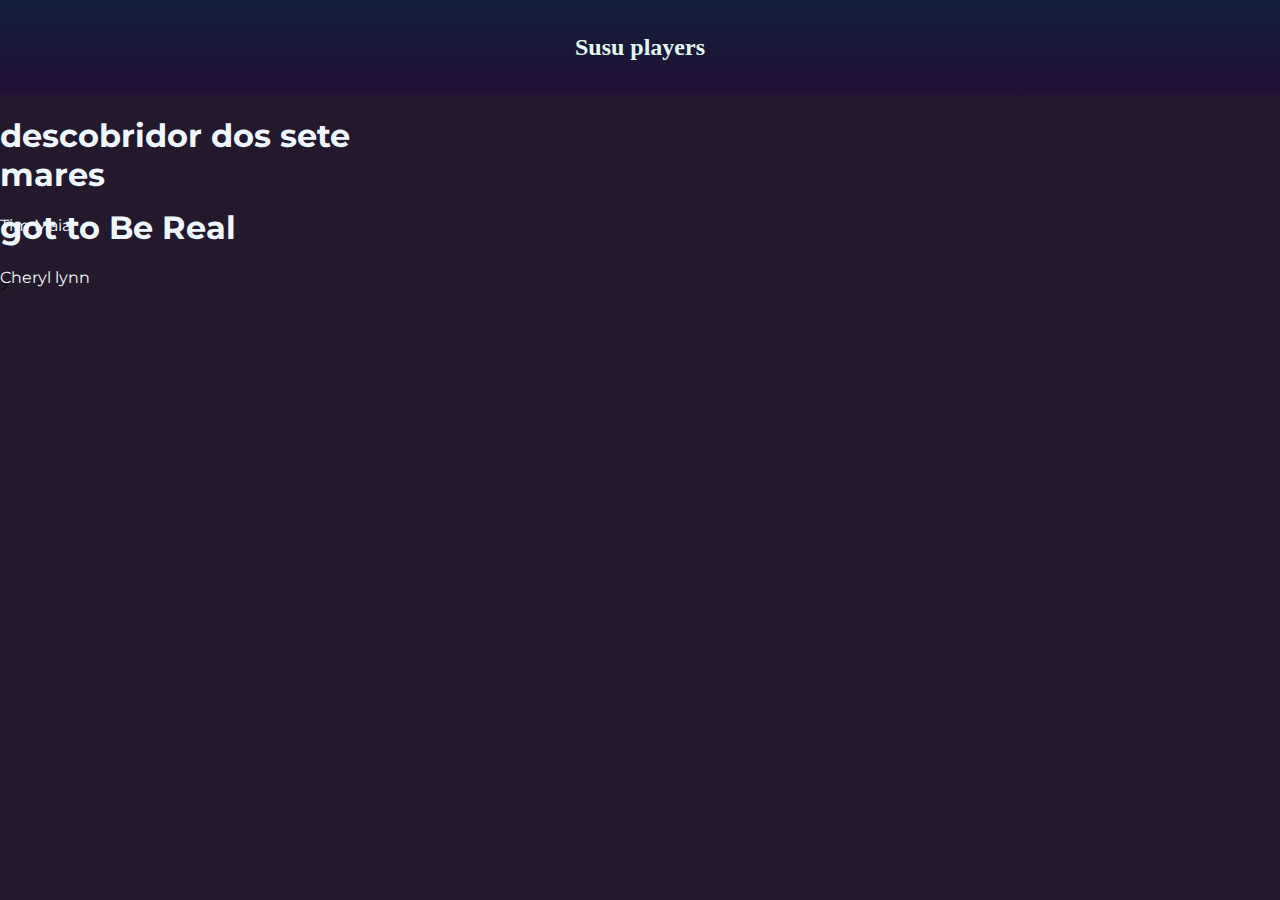
==== prova-1-trim-2b-main/index.html @ 6ccdb355 "Add files via upload" ====
<!DOCTYPE html>
<html lang="pt">
<head>
    <meta charset="UTF-8">
    <meta http-equiv="X-UA-Compatible" content="IE=edge">
    <meta name="viewport" content="width=device-width, initial-scale=1.0">
    <link rel="stylesheet" href="style.css">
    <link rel="preconnect" href="https://fonts.googleapis.com">
    <link rel="preconnect" href="https://fonts.gstatic.com" crossorigin>
    <link href="https://fonts.googleapis.com/css2?family=Montserrat&display=swap" rel="stylesheet">
    <title>Document</title>
</head>
<body>
  <header class="cabecalho">
      <h2>Susu players</h2>
  </header>  
<section>
 
    <div id="player">
      <h1>
        descobridor dos sete mares
      </h1>
      <p> Tim Maia</p>
    </div>
<div id="player2">
  <h1>
    got to Be Real
  </h1>
  <p>Cheryl lynn</p>
</div>
<div id=>
>
</div>

</div>
    
</section>
</body>
</html>
---- prova-1-trim-2b-main/style.css ----
.cabecalho {
    position:relative;
    padding: 14px 70px;
    text-align: center;
    background-image:linear-gradient(to top,rgba(35, 6, 58, 0.527), rgb(17, 32, 58));
    color: rgb(227, 248, 243);
}
.texto{
    position: relative; 
font-size: 30px;
text-align: center;
list-style: none;


}
body{
    margin: 0px;
    background-color: rgba(13, 1, 22, 0.904);
}

#player{

background-color: transparent;
height: 70px;
width: 450px;
top: 300px;
left:100px;
font-family: 'Montserrat', sans-serif;
color:aliceblue;

}
#player2{
    background-color: transparent;
    height: 70px;
    width: 450px;
    top: 400px;
    left: 100px;
    font-family: 'Montserrat', sans-serif;
    color: aliceblue;
}
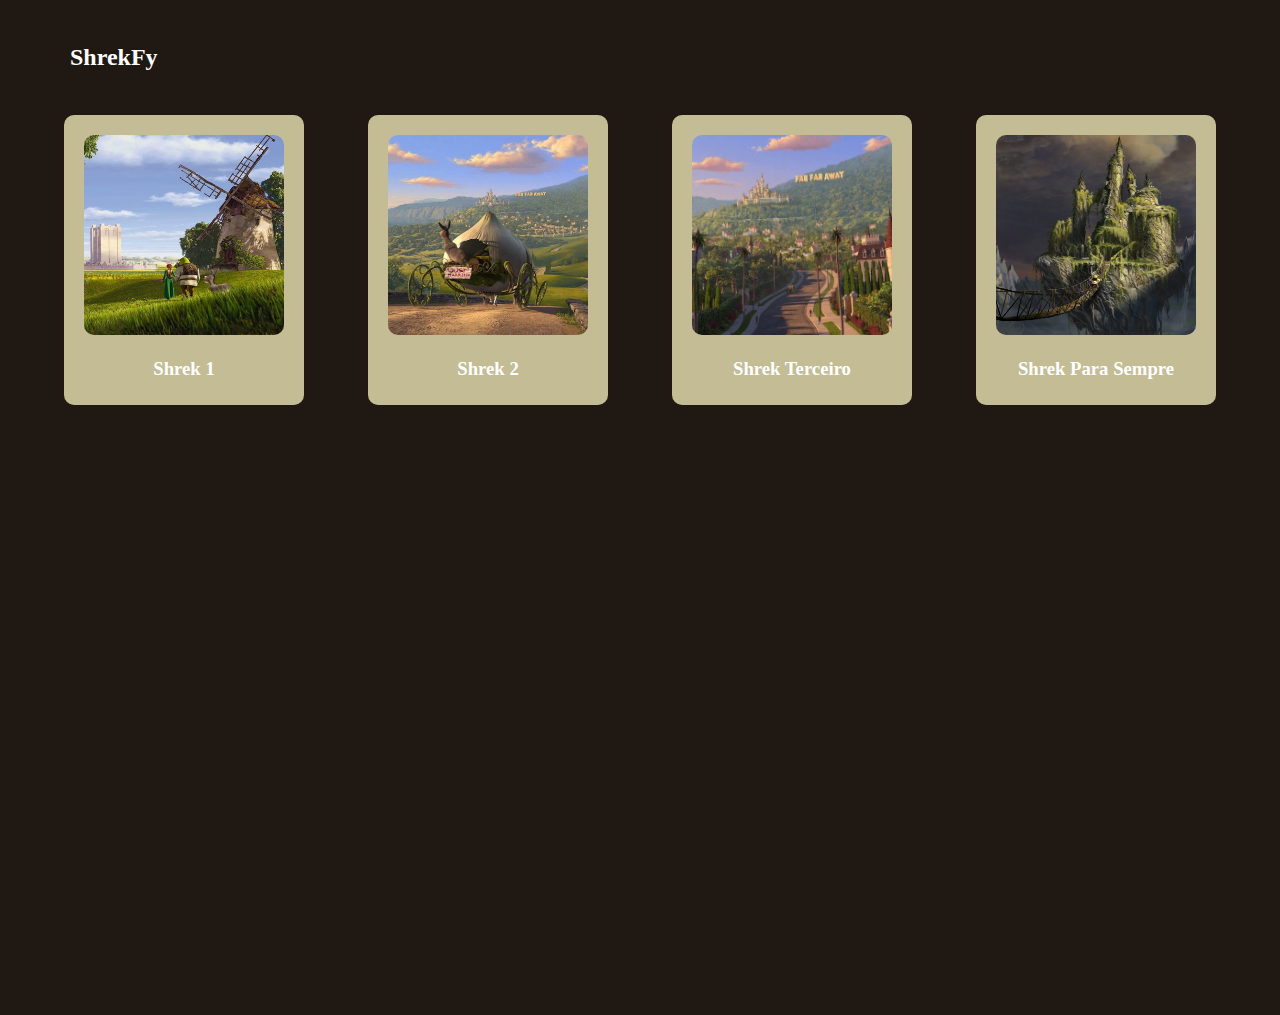
==== commit ab3c810a: "Add files via upload" ====
--- a/prova-1-trim-2b-main/index.html
+++ b/prova-1-trim-2b-main/index.html
@@ -8,32 +8,47 @@
     <link rel="preconnect" href="https://fonts.googleapis.com">
     <link rel="preconnect" href="https://fonts.gstatic.com" crossorigin>
     <link href="https://fonts.googleapis.com/css2?family=Montserrat&display=swap" rel="stylesheet">
-    <title>Document</title>
+    <title>ShrekFy</title>
 </head>
 <body>
   <header class="cabecalho">
-      <h2>Susu players</h2>
+      <h2>ShrekFy</h2>
   </header>  
-<section>
+<section id="main">
+  <a href="shrek1.html">
+<div class="shrek1">
+  
+  <img src="shrek1.jpg" alt="fotinha" class="imagem">
+  <h3> Shrek 1</h3>
+</div>                                                                      
+</a>
+  <a href="shrek2.html">
+    <div class="shrek2"> 
+
+    
+    <img src="shrek2.jpg" alt="fotinha" class="imagem">
+    <h3>Shrek 2</h3>
+  </div>
+  </a>
+  <a href="shrek3.html">
+  
+               
+  
+  <div class="shrekTerceiro"> 
+   
+    <img src="shrek3.jpg" alt="fotinha" class="imagem" id="imgterceiro">
+    <h3>Shrek Terceiro</h3>
+  </div>
+</a>
+<a href="shrek4.html">
+  <div class="shrek4">
+    
+    <img src="shrek4.jpg" alt="fotinha" class="imagem">
+    <h3> Shrek Para Sempre </h3>
+    </div>
+  </a>
  
-    <div id="player">
-      <h1>
-        descobridor dos sete mares
-      </h1>
-      <p> Tim Maia</p>
-    </div>
-<div id="player2">
-  <h1>
-    got to Be Real
-  </h1>
-  <p>Cheryl lynn</p>
-</div>
-<div id=>
->
-</div>
 
-</div>
     
 </section>
 </body>
-</html>--- a/prova-1-trim-2b-main/style.css
+++ b/prova-1-trim-2b-main/style.css
@@ -1,40 +1,54 @@
-.cabecalho {
-    position:relative;
-    padding: 14px 70px;
-    text-align: center;
-    background-image:linear-gradient(to top,rgba(35, 6, 58, 0.527), rgb(17, 32, 58));
-    color: rgb(227, 248, 243);
-}
-.texto{
-    position: relative; 
-font-size: 30px;
-text-align: center;
-list-style: none;
+:root{
+    --fundo: #201913;
+    --verde: #BOC400;
+    --verdeClaro: #D5DE2E;
+    --bege: #C3BC95;
+    --begeEscuro: #D3CCA5;                                            
+  }
+  .cabecalho {
+      position: relative;
+      padding: 24px 70px;
+     color: white;
+  }
+  
+  body{
+      margin: 0px;
+      background-color: var(--fundo)                                                                                    
+  }
+  #main{
+    display: flex;
+    justify-content: space-evenly;
+    height: 100vh;
+    width: 100vw;
+    
+    
+  }
+  .shrek1, .shrek2, .shrekTerceiro, .shrek4{
+    height: 270px;
+    width: 240px;
+    color: white;
+    background-color: var(--bege);
+    padding-top: 20px;
 
-
-}
-body{
-    margin: 0px;
-    background-color: rgba(13, 1, 22, 0.904);
-}
-
-#player{
-
-background-color: transparent;
-height: 70px;
-width: 450px;
-top: 300px;
-left:100px;
-font-family: 'Montserrat', sans-serif;
-color:aliceblue;
-
-}
-#player2{
-    background-color: transparent;
-    height: 70px;
-    width: 450px;
-    top: 400px;
-    left: 100px;
-    font-family: 'Montserrat', sans-serif;
-    color: aliceblue;
-}
+    text-align: center;           
+    border-radius:10px;
+    border: none;
+    transition: 400ms;
+  }
+  .shrek1:hover, .shrek2:hover, .shrekTerceiro:hover, .shrek4:hover {
+    transform:scale(1.05);                                                                             
+  }
+  a{
+    text-decoration: none;
+    
+  }
+  .imagem{
+    width: 200px;
+    height: 200px;
+    border-radius: 10px;
+  }
+    #imgterceiro{
+        height: 200px;
+    }                                                                                                                                   
+  
+                                                                                                                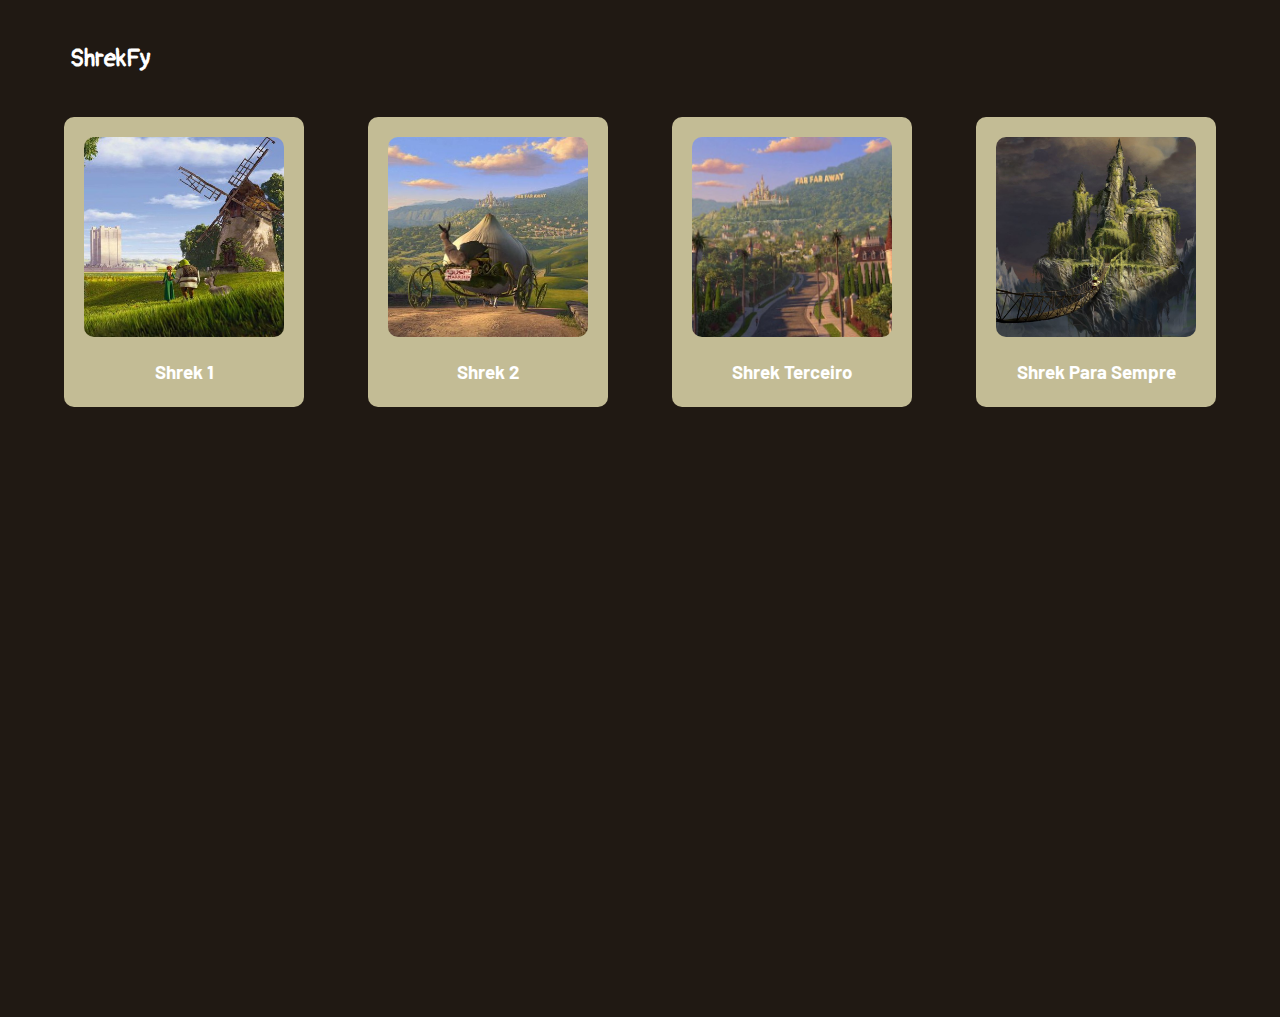
==== commit f510b4d4: "Update index.html" ====
--- a/prova-1-trim-2b-main/index.html
+++ b/prova-1-trim-2b-main/index.html
@@ -8,6 +8,12 @@
     <link rel="preconnect" href="https://fonts.googleapis.com">
     <link rel="preconnect" href="https://fonts.gstatic.com" crossorigin>
     <link href="https://fonts.googleapis.com/css2?family=Montserrat&display=swap" rel="stylesheet">
+    <link rel="preconnect" href="https://fonts.googleapis.com">
+<link rel="preconnect" href="https://fonts.gstatic.com" crossorigin>
+<link href="https://fonts.googleapis.com/css2?family=Pangolin&display=swap" rel="stylesheet">
+    <link rel="preconnect" href="https://fonts.googleapis.com">
+<link rel="preconnect" href="https://fonts.gstatic.com" crossorigin>
+<link href="https://fonts.googleapis.com/css2?family=Barlow:wght@100&display=swap" rel="stylesheet">
     <title>ShrekFy</title>
 </head>
 <body>
--- a/prova-1-trim-2b-main/style.css
+++ b/prova-1-trim-2b-main/style.css
@@ -1,6 +1,6 @@
 :root{
     --fundo: #201913;
-    --verde: #BOC400;
+    --verde: #B0C400;
     --verdeClaro: #D5DE2E;
     --bege: #C3BC95;
     --begeEscuro: #D3CCA5;                                            
@@ -9,7 +9,10 @@
       position: relative;
       padding: 24px 70px;
      color: white;
+    font-family: 'Pangolin', cursive;
   }
+h3{font-family: 'Barlow', sans-serif;
+}
   
   body{
       margin: 0px;
@@ -49,6 +52,5 @@
   }
     #imgterceiro{
         height: 200px;
-    }                                                                                                                                   
-  
-                                                                                                                +    }                                               
+   
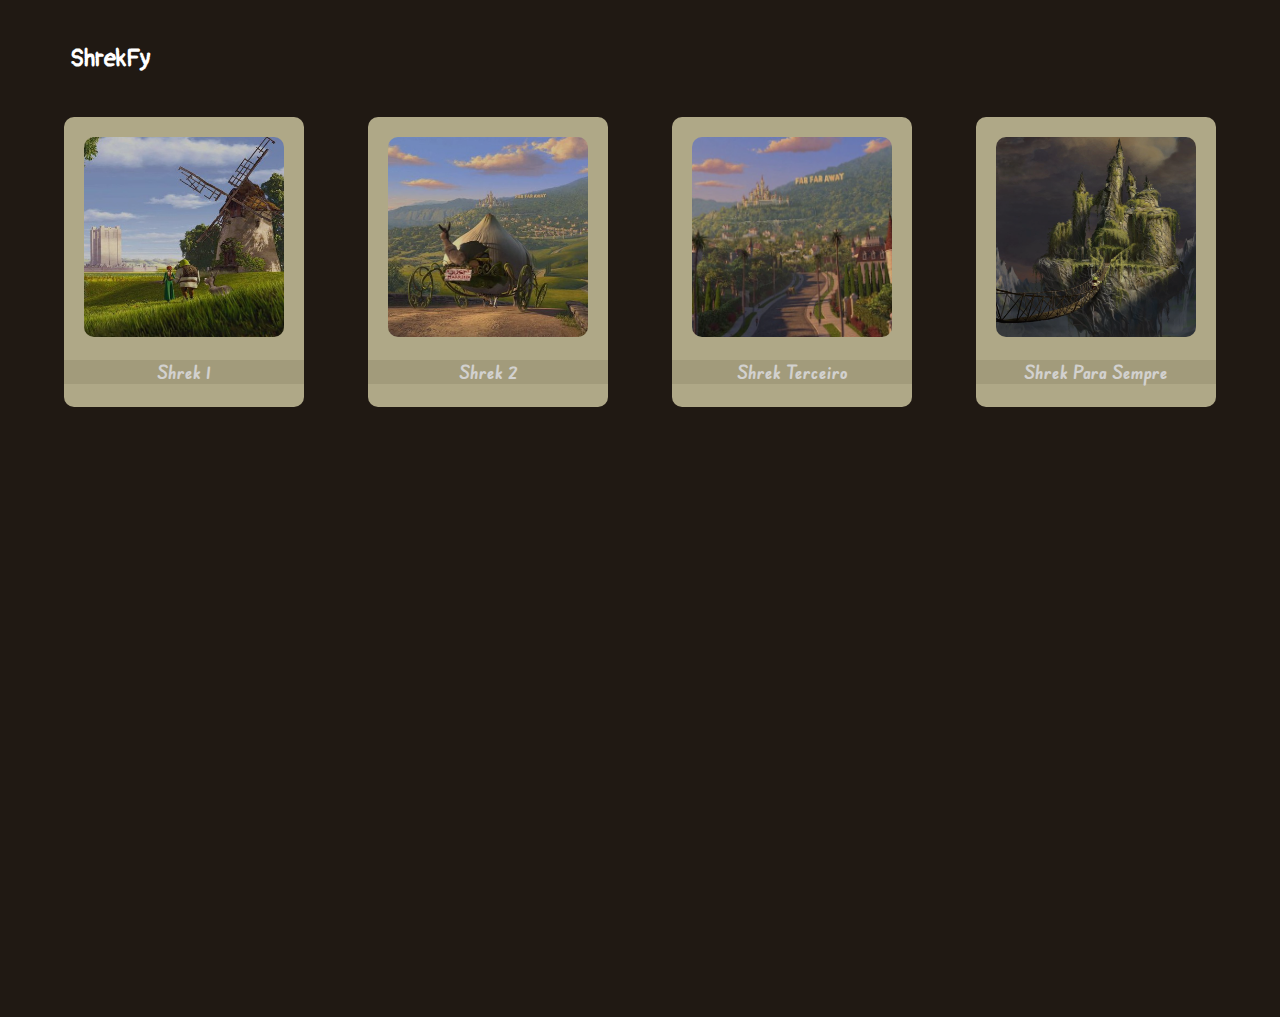
==== commit db448a58: "Update index.html" ====
--- a/prova-1-trim-2b-main/index.html
+++ b/prova-1-trim-2b-main/index.html
@@ -13,7 +13,10 @@
 <link href="https://fonts.googleapis.com/css2?family=Pangolin&display=swap" rel="stylesheet">
     <link rel="preconnect" href="https://fonts.googleapis.com">
 <link rel="preconnect" href="https://fonts.gstatic.com" crossorigin>
-<link href="https://fonts.googleapis.com/css2?family=Barlow:wght@100&display=swap" rel="stylesheet">
+  <link rel="preconnect" href="https://fonts.googleapis.com">
+<link rel="preconnect" href="https://fonts.gstatic.com" crossorigin>
+<link href="https://fonts.googleapis.com/css2?family=Edu+SA+Beginner:wght@500&display=swap" rel="stylesheet">
+
     <title>ShrekFy</title>
 </head>
 <body>
@@ -23,9 +26,9 @@
 <section id="main">
   <a href="shrek1.html">
 <div class="shrek1">
-  
   <img src="shrek1.jpg" alt="fotinha" class="imagem">
-  <h3> Shrek 1</h3>
+  <h3 class="opacity" > Shrek 1</h3>
+  <span ></span>
 </div>                                                                      
 </a>
   <a href="shrek2.html">
@@ -33,7 +36,7 @@
 
     
     <img src="shrek2.jpg" alt="fotinha" class="imagem">
-    <h3>Shrek 2</h3>
+    <h3 class="opacity">Shrek 2</h3>
   </div>
   </a>
   <a href="shrek3.html">
@@ -43,14 +46,14 @@
   <div class="shrekTerceiro"> 
    
     <img src="shrek3.jpg" alt="fotinha" class="imagem" id="imgterceiro">
-    <h3>Shrek Terceiro</h3>
+    <h3 class="opacity">Shrek Terceiro</h3>
   </div>
 </a>
 <a href="shrek4.html">
   <div class="shrek4">
     
     <img src="shrek4.jpg" alt="fotinha" class="imagem">
-    <h3> Shrek Para Sempre </h3>
+    <h3 class="opacity"> Shrek Para Sempre </h3>
     </div>
   </a>
  
--- a/prova-1-trim-2b-main/style.css
+++ b/prova-1-trim-2b-main/style.css
@@ -11,7 +11,7 @@
      color: white;
     font-family: 'Pangolin', cursive;
   }
-h3{font-family: 'Barlow', sans-serif;
+h3{font-family: 'Edu SA Beginner', cursive;
 }
   
   body{
@@ -22,24 +22,25 @@
     display: flex;
     justify-content: space-evenly;
     height: 100vh;
-    width: 100vw;
-    
-    
-  }
-  .shrek1, .shrek2, .shrekTerceiro, .shrek4{
-    height: 270px;
-    width: 240px;
-    color: white;
-    background-color: var(--bege);
-    padding-top: 20px;
-
-    text-align: center;           
-    border-radius:10px;
-    border: none;
-    transition: 400ms;
-  }
-  .shrek1:hover, .shrek2:hover, .shrekTerceiro:hover, .shrek4:hover {
-    transform:scale(1.05);                                                                             
+          width: 100vw;
+}
+ .shrek1, .shrek2, .shrekTerceiro, .shrek4
+{
+  height: 270px;
+  width: 240px;
+  color: white;
+ background-color: #D3CCA5;
+ opacity: 0.8;                                                              padding-top: 20px;
+      text-align: center;           
+      border-radius:10px;
+      border: none;
+      transition: 400ms;
+    }
+  .opacity{ 
+    background-color:#C3BC95;  
+}
+    .shrek1:hover, .shrek2:hover, .shrekTerceiro:hover, .shrek4:hover {
+      transform:scale(1.05);                                                                             
   }
   a{
     text-decoration: none;
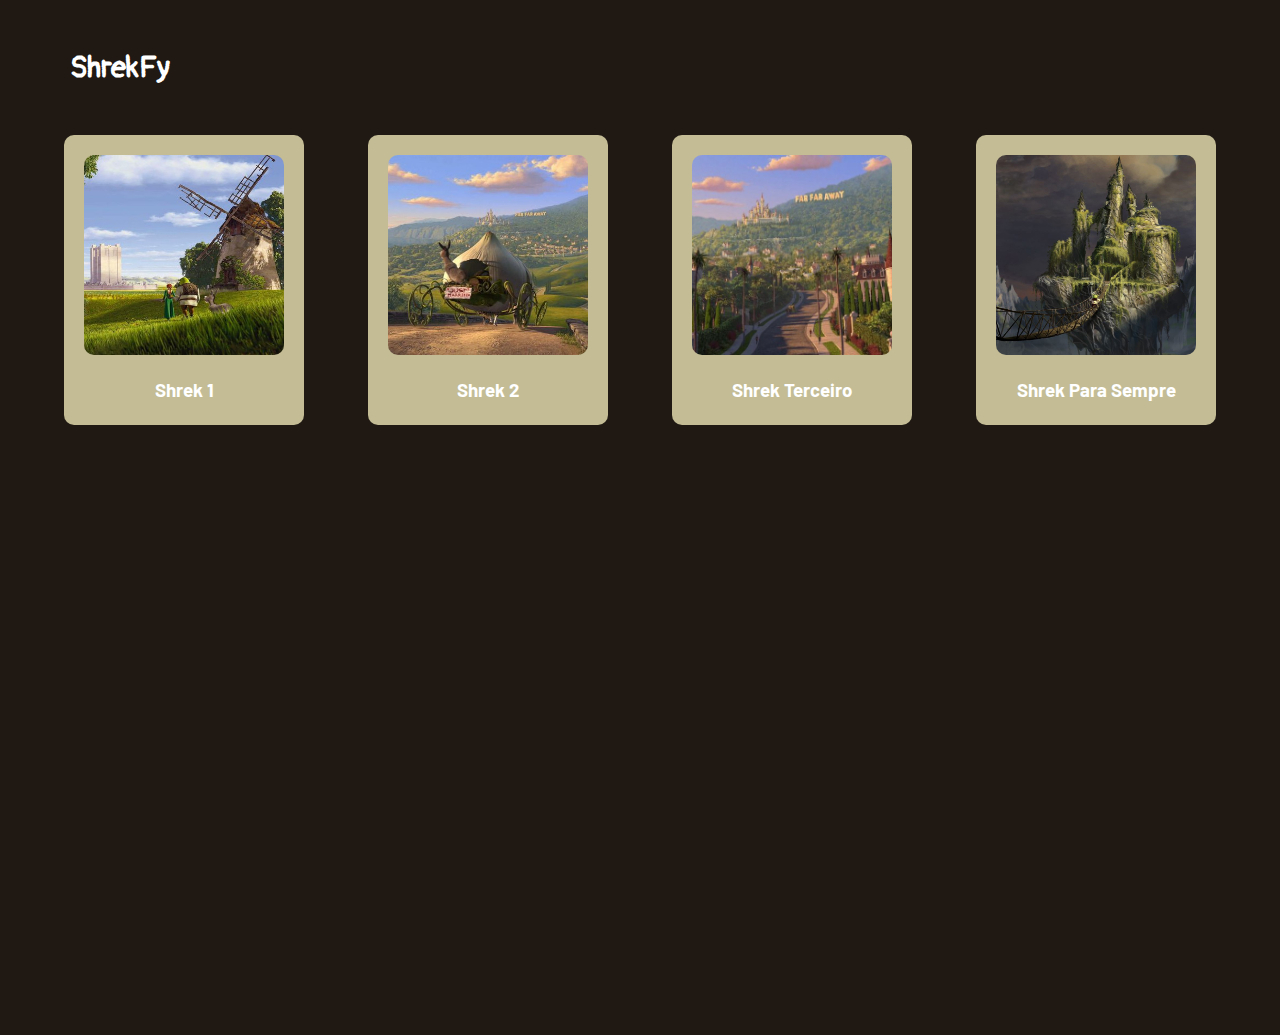
==== commit eb11c555: "Add files via upload" ====
--- a/prova-1-trim-2b-main/index.html
+++ b/prova-1-trim-2b-main/index.html
@@ -13,10 +13,7 @@
 <link href="https://fonts.googleapis.com/css2?family=Pangolin&display=swap" rel="stylesheet">
     <link rel="preconnect" href="https://fonts.googleapis.com">
 <link rel="preconnect" href="https://fonts.gstatic.com" crossorigin>
-  <link rel="preconnect" href="https://fonts.googleapis.com">
-<link rel="preconnect" href="https://fonts.gstatic.com" crossorigin>
-<link href="https://fonts.googleapis.com/css2?family=Edu+SA+Beginner:wght@500&display=swap" rel="stylesheet">
-
+<link href="https://fonts.googleapis.com/css2?family=Barlow:wght@100&display=swap" rel="stylesheet">
     <title>ShrekFy</title>
 </head>
 <body>
@@ -26,9 +23,9 @@
 <section id="main">
   <a href="shrek1.html">
 <div class="shrek1">
+  
   <img src="shrek1.jpg" alt="fotinha" class="imagem">
-  <h3 class="opacity" > Shrek 1</h3>
-  <span ></span>
+  <h3> Shrek 1</h3>
 </div>                                                                      
 </a>
   <a href="shrek2.html">
@@ -36,7 +33,7 @@
 
     
     <img src="shrek2.jpg" alt="fotinha" class="imagem">
-    <h3 class="opacity">Shrek 2</h3>
+    <h3>Shrek 2</h3>
   </div>
   </a>
   <a href="shrek3.html">
@@ -46,14 +43,14 @@
   <div class="shrekTerceiro"> 
    
     <img src="shrek3.jpg" alt="fotinha" class="imagem" id="imgterceiro">
-    <h3 class="opacity">Shrek Terceiro</h3>
+    <h3>Shrek Terceiro</h3>
   </div>
 </a>
 <a href="shrek4.html">
   <div class="shrek4">
     
     <img src="shrek4.jpg" alt="fotinha" class="imagem">
-    <h3 class="opacity"> Shrek Para Sempre </h3>
+    <h3> Shrek Para Sempre </h3>
     </div>
   </a>
  
--- a/prova-1-trim-2b-main/style.css
+++ b/prova-1-trim-2b-main/style.css
@@ -1,57 +1,57 @@
 :root{
-    --fundo: #201913;
-    --verde: #B0C400;
-    --verdeClaro: #D5DE2E;
-    --bege: #C3BC95;
-    --begeEscuro: #D3CCA5;                                            
-  }
-  .cabecalho {
-      position: relative;
-      padding: 24px 70px;
-     color: white;
-    font-family: 'Pangolin', cursive;
-  }
-h3{font-family: 'Edu SA Beginner', cursive;
+  --fundo: #201913;
+  --verde: #B0C400;
+  --verdeClaro: #D5DE2E;
+  --bege: #C3BC95;
+  --begeEscuro: #D3CCA5;                                            
 }
+.cabecalho {
+    position: relative;
+    padding: 24px 70px;
+   color: white;
+  font-family: 'Pangolin', cursive;
+  font-size:20px;
+}
+h3{font-family: 'Barlow', sans-serif;
+}
+
+body{
+    margin: 0px;
+    background-color: var(--fundo)                                                                                    
+}
+#main{
+  display: flex;
+  justify-content: space-evenly;
+  height: 100vh;
+  width: 100vw;
   
-  body{
-      margin: 0px;
-      background-color: var(--fundo)                                                                                    
-  }
-  #main{
-    display: flex;
-    justify-content: space-evenly;
-    height: 100vh;
-          width: 100vw;
+  
 }
- .shrek1, .shrek2, .shrekTerceiro, .shrek4
-{
+.shrek1, .shrek2, .shrekTerceiro, .shrek4{
   height: 270px;
   width: 240px;
   color: white;
- background-color: #D3CCA5;
- opacity: 0.8;                                                              padding-top: 20px;
-      text-align: center;           
-      border-radius:10px;
-      border: none;
-      transition: 400ms;
-    }
-  .opacity{ 
-    background-color:#C3BC95;  
+  background-color: var(--bege);
+  padding-top: 20px;
+
+  text-align: center;           
+  border-radius:10px;
+  border: none;
+  transition: 400ms;
 }
-    .shrek1:hover, .shrek2:hover, .shrekTerceiro:hover, .shrek4:hover {
-      transform:scale(1.05);                                                                             
-  }
-  a{
-    text-decoration: none;
-    
-  }
-  .imagem{
-    width: 200px;
-    height: 200px;
-    border-radius: 10px;
-  }
-    #imgterceiro{
-        height: 200px;
-    }                                               
-   
+.shrek1:hover, .shrek2:hover, .shrekTerceiro:hover, .shrek4:hover {
+  transform:scale(1.05);                                                                             
+}
+a{
+  text-decoration: none;
+  
+}
+.imagem{
+  width: 200px;
+  height: 200px;
+  border-radius: 10px;
+}
+  #imgterceiro{
+      height: 200px;
+  }                                               
+ 
